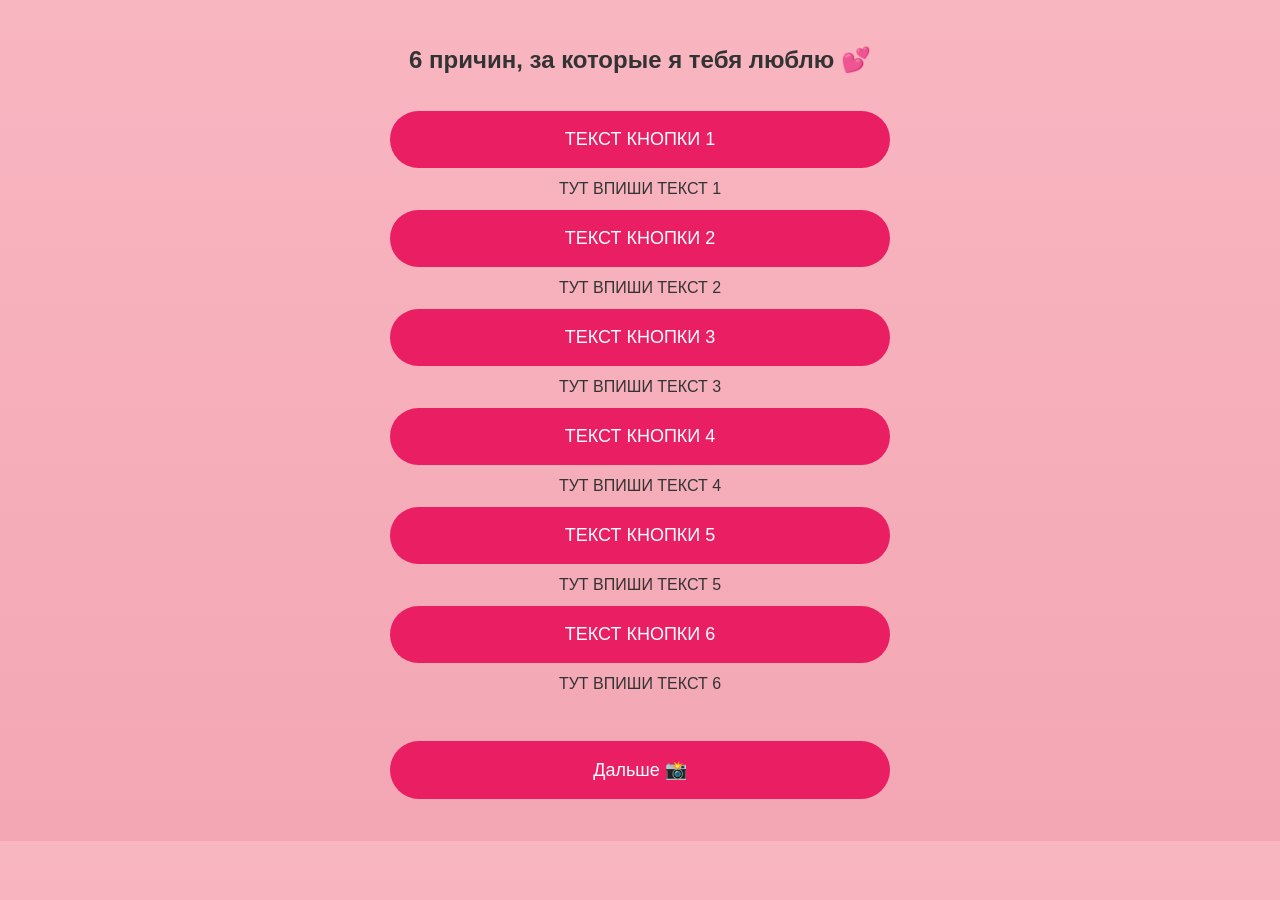
==== facts.html @ 2c48e0d9 "Update facts.html" ====
<!DOCTYPE html>
<html lang="ru">
<head>
<meta charset="UTF-8">
<title>6 причин 💖</title>
<link rel="stylesheet" href="style.css">
<script src="script.js" defer></script>
</head>
<body {
    font-family: Arial, sans-serif;
    background: linear-gradient(180deg, #f8b6c1, #f3a6b4);
    color: #333;
    margin: 0;
}

<div class="container">

<h1>6 причин, за которые я тебя люблю 💕</h1>

<button onclick="toggleText('fact1')">ТЕКСТ КНОПКИ 1</button>
<div id="fact1" class="hidden">ТУТ ВПИШИ ТЕКСТ 1</div>

<button onclick="toggleText('fact2')">ТЕКСТ КНОПКИ 2</button>
<div id="fact2" class="hidden">ТУТ ВПИШИ ТЕКСТ 2</div>

<button onclick="toggleText('fact3')">ТЕКСТ КНОПКИ 3</button>
<div id="fact3" class="hidden">ТУТ ВПИШИ ТЕКСТ 3</div>

<button onclick="toggleText('fact4')">ТЕКСТ КНОПКИ 4</button>
<div id="fact4" class="hidden">ТУТ ВПИШИ ТЕКСТ 4</div>

<button onclick="toggleText('fact5')">ТЕКСТ КНОПКИ 5</button>
<div id="fact5" class="hidden">ТУТ ВПИШИ ТЕКСТ 5</div>

<button onclick="toggleText('fact6')">ТЕКСТ КНОПКИ 6</button>
<div id="fact6" class="hidden">ТУТ ВПИШИ ТЕКСТ 6</div>

</div>
  
<br><br>
<button onclick="location.href='gallery.html'">Дальше 📸</button>
</div>

</body>
</html>
---- style.css ----
<style>
* {
    margin: 0;
    padding: 0;
    box-sizing: border-box;
}

body {
    font-family: Arial, sans-serif;
    text-align: center;
    background: linear-gradient(180deg, #f8b6c1, #f3a6b4);
    color: #333;
}

.container {
    padding: 30px 20px;
    max-width: 500px;
    margin: 0 auto;
}

/* Заголовок */
h1 {
    font-size: 24px;
    margin-bottom: 25px;
}

/* Кнопки */
button {
    width: 100%;
    padding: 18px;
    margin: 12px 0;
    font-size: 18px;
    border-radius: 40px;
    border: none;
    background: #e91e63;
    color: white;
    cursor: pointer;
}

/* Блок с текстом факта */
.fact-text {
    display: none;
    margin-top: 10px;
    padding: 15px;
    font-size: 16px;
    background: rgba(255,255,255,0.4);
    border-radius: 15px;
}

/* Фото страница */
.photo {
    width: 100%;
    border-radius: 20px;
    margin-top: 20px;
}

/* Музыка */
audio {
    width: 100%;
    margin-top: 20px;
}

/* Убираем лишнюю высоту */
.page {
    display: none;
    padding-bottom: 30px;
}

.page.active {
    display: block;
}
</style>
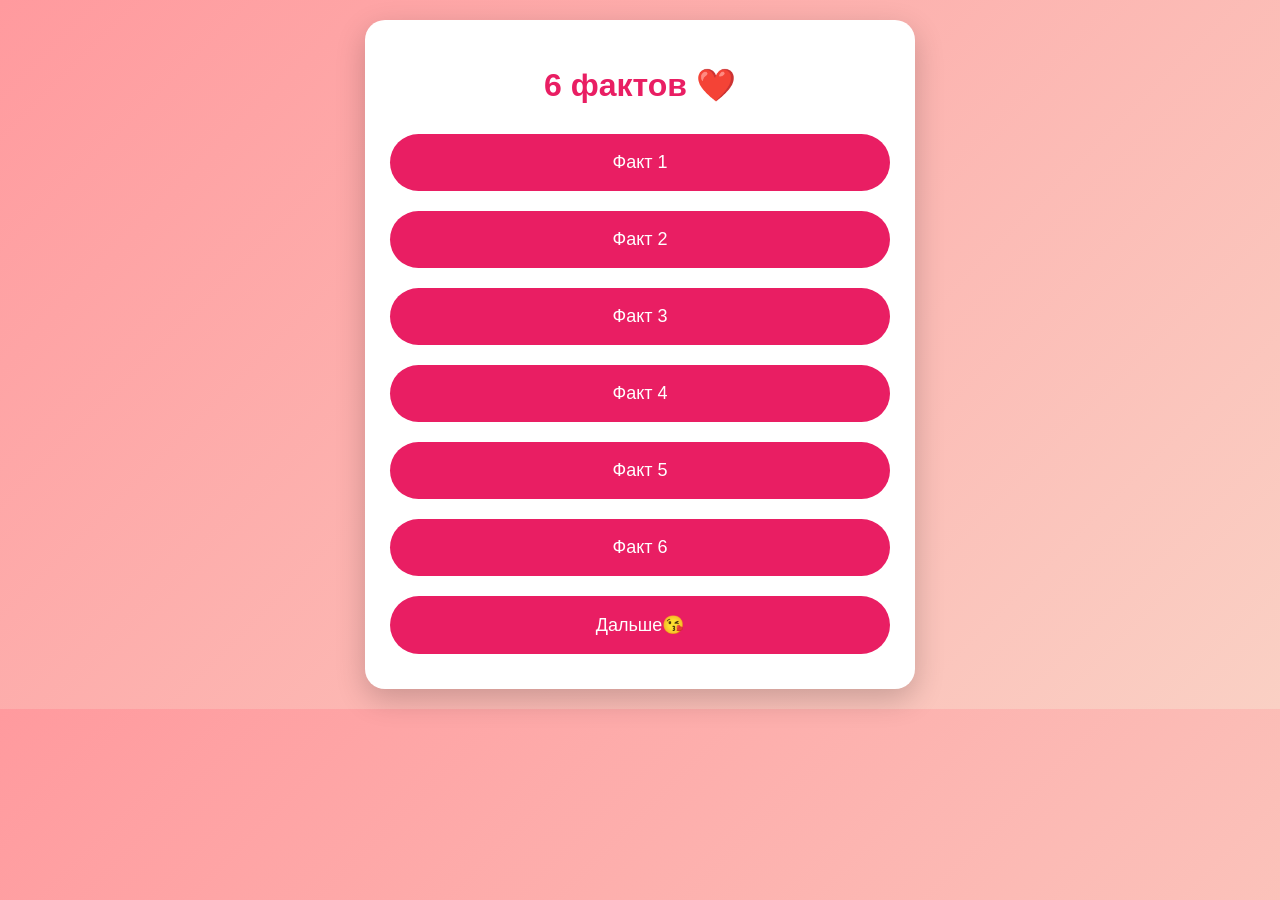
==== commit d72d783a: "Update facts.html" ====
--- a/facts.html
+++ b/facts.html
@@ -2,44 +2,102 @@
 <html lang="ru">
 <head>
 <meta charset="UTF-8">
-<title>6 причин 💖</title>
-<link rel="stylesheet" href="style.css">
-<script src="script.js" defer></script>
+<meta name="viewport" content="width=device-width, initial-scale=1.0">
+<title>Факты ❤️</title>
+
+<style>
+
+body{
+margin:0;
+font-family:Arial, sans-serif;
+background:linear-gradient(135deg,#ff9a9e,#fad0c4);
+text-align:center;
+padding:20px;
+}
+
+.container{
+max-width:500px;
+margin:auto;
+background:white;
+padding:25px;
+border-radius:20px;
+box-shadow:0 10px 30px rgba(0,0,0,0.2);
+}
+
+h1{
+color:#e91e63;
+margin-bottom:20px;
+}
+
+button{
+width:100%;
+padding:18px;
+margin:10px 0;
+font-size:18px;
+border:none;
+border-radius:30px;
+background:#e91e63;
+color:white;
+cursor:pointer;
+}
+
+.fact{
+display:none;
+margin-top:10px;
+padding:15px;
+background:#ffe4ec;
+border-radius:15px;
+font-size:17px;
+}
+
+a{
+display:block;
+margin-top:20px;
+font-size:18px;
+text-decoration:none;
+color:#e91e63;
+}
+
+</style>
 </head>
-<body {
-    font-family: Arial, sans-serif;
-    background: linear-gradient(180deg, #f8b6c1, #f3a6b4);
-    color: #333;
-    margin: 0;
-}
+
+<body>
 
 <div class="container">
 
-<h1>6 причин, за которые я тебя люблю 💕</h1>
+<h1>6 фактов ❤️</h1>
 
-<button onclick="toggleText('fact1')">ТЕКСТ КНОПКИ 1</button>
-<div id="fact1" class="hidden">ТУТ ВПИШИ ТЕКСТ 1</div>
+<button onclick="toggle('f1')">Факт 1</button>
+<div id="f1" class="fact">Тут напиши первый факт</div>
 
-<button onclick="toggleText('fact2')">ТЕКСТ КНОПКИ 2</button>
-<div id="fact2" class="hidden">ТУТ ВПИШИ ТЕКСТ 2</div>
+<button onclick="toggle('f2')">Факт 2</button>
+<div id="f2" class="fact">Тут напиши второй факт</div>
 
-<button onclick="toggleText('fact3')">ТЕКСТ КНОПКИ 3</button>
-<div id="fact3" class="hidden">ТУТ ВПИШИ ТЕКСТ 3</div>
+<button onclick="toggle('f3')">Факт 3</button>
+<div id="f3" class="fact">Тут напиши третий факт</div>
 
-<button onclick="toggleText('fact4')">ТЕКСТ КНОПКИ 4</button>
-<div id="fact4" class="hidden">ТУТ ВПИШИ ТЕКСТ 4</div>
+<button onclick="toggle('f4')">Факт 4</button>
+<div id="f4" class="fact">Тут напиши четвертый факт</div>
 
-<button onclick="toggleText('fact5')">ТЕКСТ КНОПКИ 5</button>
-<div id="fact5" class="hidden">ТУТ ВПИШИ ТЕКСТ 5</div>
+<button onclick="toggle('f5')">Факт 5</button>
+<div id="f5" class="fact">Тут напиши пятый факт</div>
 
-<button onclick="toggleText('fact6')">ТЕКСТ КНОПКИ 6</button>
-<div id="fact6" class="hidden">ТУТ ВПИШИ ТЕКСТ 6</div>
+<button onclick="toggle('f6')">Факт 6</button>
+<div id="f6" class="fact">Тут напиши шестой факт</div>
+
+<button onclick="location.href='gallery.html'">Дальше😘</button>
 
 </div>
-  
-<br><br>
-<button onclick="location.href='gallery.html'">Дальше 📸</button>
-</div>
+
+<script>
+function toggle(id){
+let el=document.getElementById(id);
+el.style.display=(el.style.display==="block")?"none":"block";
+}
+</script>
 
 </body>
 </html>
+
+</body>
+</html>
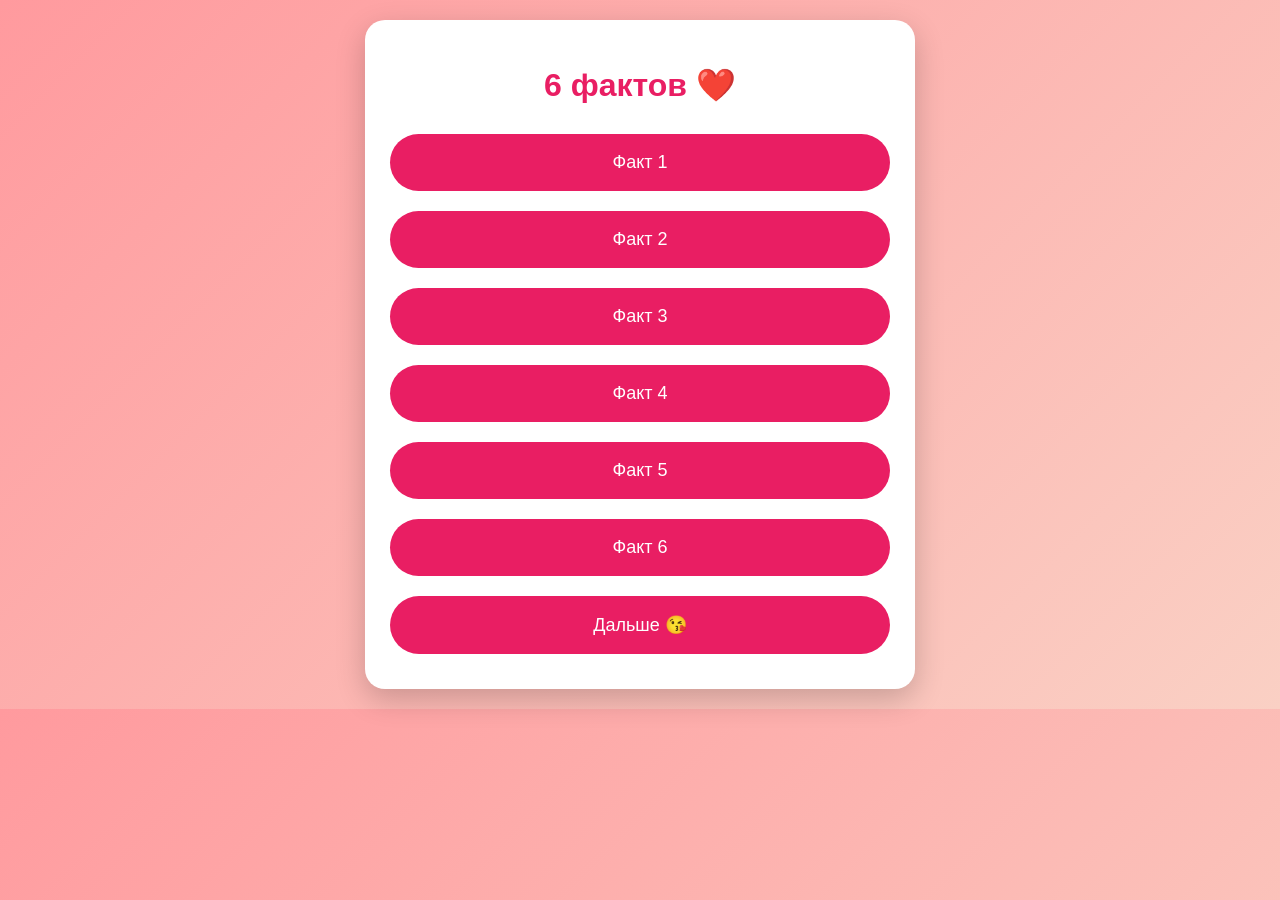
==== commit 3b8a18b9: "Update facts.html" ====
--- a/facts.html
+++ b/facts.html
@@ -41,13 +41,25 @@
 cursor:pointer;
 }
 
+/* факт */
+
 .fact{
-display:none;
-margin-top:10px;
-padding:15px;
+max-height:0;
+overflow:hidden;
+opacity:0;
+margin-top:0;
+padding:0 15px;
 background:#ffe4ec;
 border-radius:15px;
 font-size:17px;
+transition:all 0.5s ease;
+}
+
+.fact.open{
+max-height:200px;
+opacity:1;
+margin-top:10px;
+padding:15px;
 }
 
 a{
@@ -56,6 +68,19 @@
 font-size:18px;
 text-decoration:none;
 color:#e91e63;
+}
+
+/* сердечки */
+
+@keyframes heartFloat{
+0%{
+transform:translate(-50%,-50%) scale(1);
+opacity:1;
+}
+100%{
+transform:translate(-50%,-120px) scale(1.5);
+opacity:0;
+}
 }
 
 </style>
@@ -85,19 +110,40 @@
 <button onclick="toggle('f6')">Факт 6</button>
 <div id="f6" class="fact">Тут напиши шестой факт</div>
 
-<button onclick="location.href='gallery.html'">Дальше😘</button>
+<button onclick="location.href='gallery.html'">Дальше 😘</button>
 
 </div>
 
 <script>
+
 function toggle(id){
 let el=document.getElementById(id);
-el.style.display=(el.style.display==="block")?"none":"block";
+el.classList.toggle("open");
 }
+
+/* сердечки при клике */
+
+document.addEventListener("click", function(e){
+
+let heart=document.createElement("div");
+heart.innerHTML="❤️";
+
+heart.style.position="fixed";
+heart.style.left=e.clientX+"px";
+heart.style.top=e.clientY+"px";
+heart.style.fontSize="30px";
+heart.style.pointerEvents="none";
+heart.style.animation="heartFloat 1s ease-out forwards";
+
+document.body.appendChild(heart);
+
+setTimeout(()=>{
+heart.remove();
+},1000);
+
+});
+
 </script>
 
 </body>
 </html>
-
-</body>
-</html>
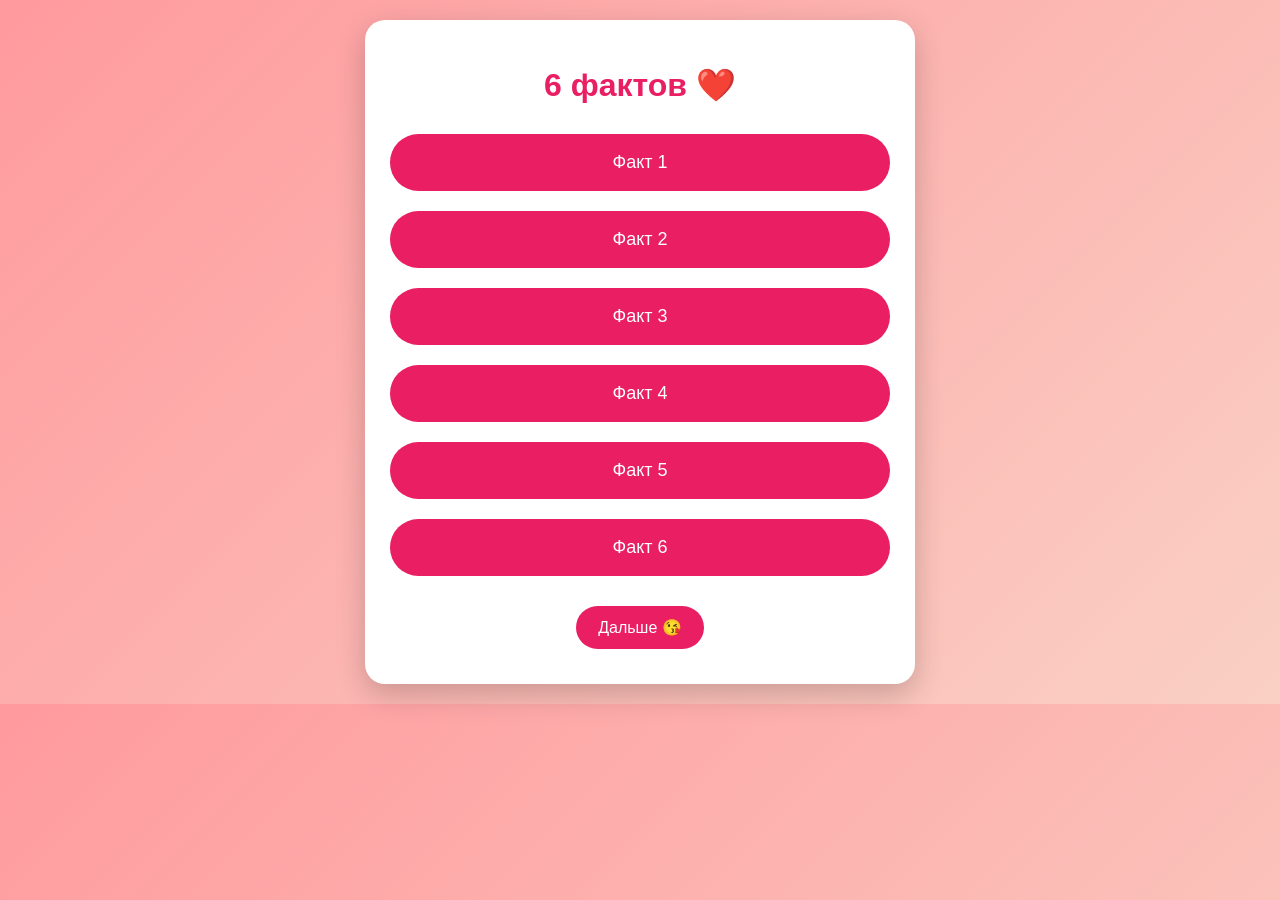
==== commit dbb9bad4: "Update facts.html" ====
--- a/facts.html
+++ b/facts.html
@@ -83,6 +83,14 @@
 }
 }
 
+.next-btn{
+width:auto;
+padding:12px 22px;
+font-size:16px;
+border-radius:25px;
+margin-top:20px;
+}
+
 </style>
 </head>
 
@@ -110,7 +118,7 @@
 <button onclick="toggle('f6')">Факт 6</button>
 <div id="f6" class="fact">Тут напиши шестой факт</div>
 
-<button onclick="location.href='gallery.html'">Дальше 😘</button>
+<button class="next-btn" onclick="location.href='gallery.html'">Дальше 😘</button>
 
 </div>
 
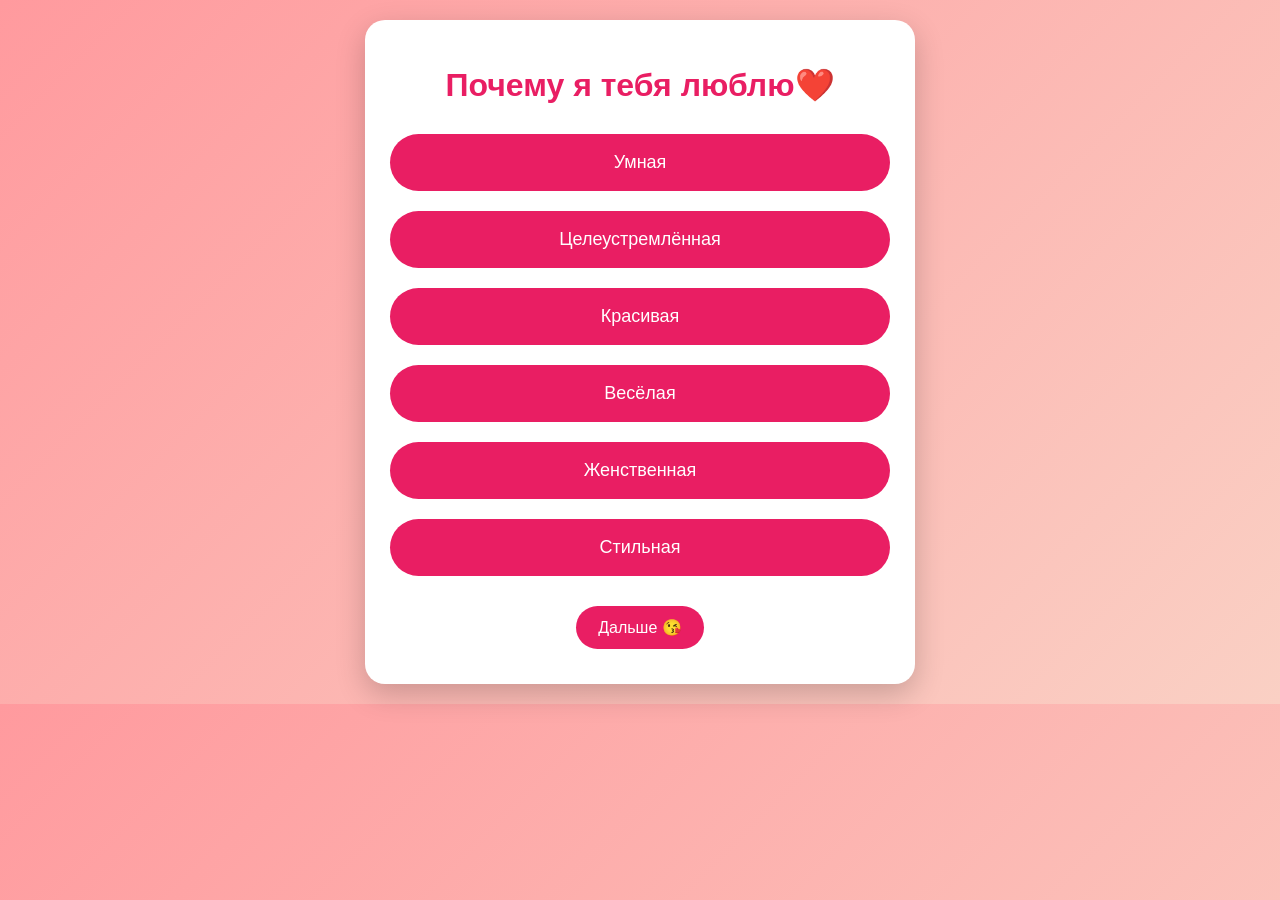
==== commit b77a319a: "Update facts.html" ====
--- a/facts.html
+++ b/facts.html
@@ -98,25 +98,25 @@
 
 <div class="container">
 
-<h1>6 фактов ❤️</h1>
+<h1>Почему я тебя люблю❤️</h1>
 
-<button onclick="toggle('f1')">Факт 1</button>
-<div id="f1" class="fact">Тут напиши первый факт</div>
+<button onclick="toggle('f1')">Умная</button>
+<div id="f1" class="fact">Ты так быстро всё схватываешь и ещё красиво объясняешь, я прям горжусь, что рядом с такой умницей нахожусь</div>
 
-<button onclick="toggle('f2')">Факт 2</button>
-<div id="f2" class="fact">Тут напиши второй факт</div>
+<button onclick="toggle('f2')">Целеустремлённая</button>
+<div id="f2" class="fact">Смотрю на тебя и думаю, вот это девушка, которая знает, чего хочет, и идёт к этому</div>
 
-<button onclick="toggle('f3')">Факт 3</button>
-<div id="f3" class="fact">Тут напиши третий факт</div>
+<button onclick="toggle('f3')">Красивая</button>
+<div id="f3" class="fact">Блин, ты такая красивая, что я иногда залипаю и забываю, что хотел сказать. Серьёзно, ты просто нереальная красотка</div>
 
-<button onclick="toggle('f4')">Факт 4</button>
-<div id="f4" class="fact">Тут напиши четвертый факт</div>
+<button onclick="toggle('f4')">Весёлая</button>
+<div id="f4" class="fact">Мне так нравится с тобой шутить, смеяться, что аж до боли в животе, обожаю, когда ты шутишь и смеёшься</div>
 
-<button onclick="toggle('f5')">Факт 5</button>
-<div id="f5" class="fact">Тут напиши пятый факт</div>
+<button onclick="toggle('f5')">Женственная</button>
+<div id="f5" class="fact">Когда ты рядом, я прям чувствую, что рядом настоящая девушка, твои мягкие движения, голос, взгляд, от этого внутри всё так пылает огнём</div>
 
-<button onclick="toggle('f6')">Факт 6</button>
-<div id="f6" class="fact">Тут напиши шестой факт</div>
+<button onclick="toggle('f6')">Стильная</button>
+<div id="f6" class="fact">Ты всегда выглядишь так, будто знаешь какой-то секрет, как быть на голову круче всех остальных, обожаю твои образы и твоё чувство стиля</div>
 
 <button class="next-btn" onclick="location.href='gallery.html'">Дальше 😘</button>
 
